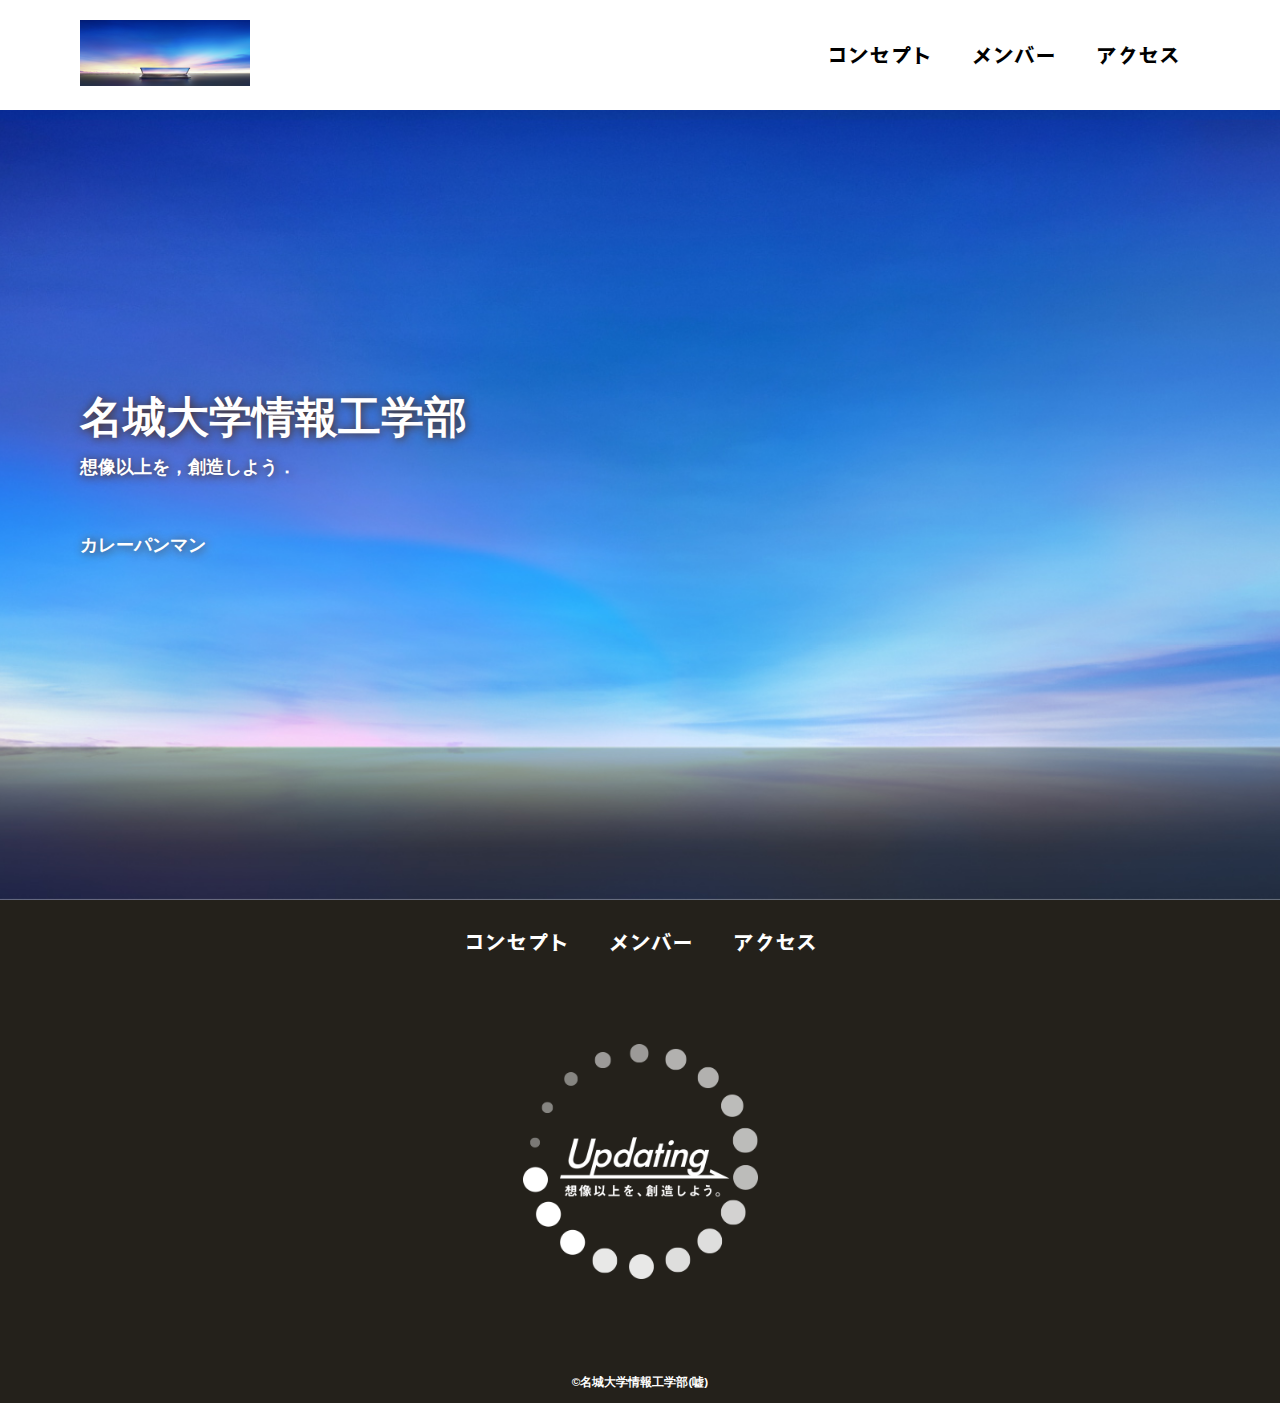
==== index.html @ a732e174 "indexにcommonの内容をコピーし，menuとmainを追加した" ====
<!DOCTYPE html>
<html>
    <head>
        <meta charset="UTF-8">
        <title>名城大学情報工学部非公式HP</title>
        <meta name="description" content="名城大学情報工学部非公式HP">
        <meta name="viewport" content="width=device-width">
        <script src="js/toggle-menu.js"></script>
        <link href="css/index.css" rel="stylesheet">
        <link rel="preconnect" href="https://fonts.googleapis.com">
        <link rel="preconnect" href="https://fonts.gstatic.com" crossorigin>
        <link href="https://fonts.googleapis.com/css2?family=Aoboshi+One&display=swap" rel="stylesheet">
    </head>
    <body>
        <!--headerここから-->
        <header class="header">
            <div class="header-inner">
                <a class="header-logo" href="index.html">
                    <img src="images/common/logo.png" alt="ロゴ">
                </a>
                <button class="toggle-menu-button"></button>
                <div class="header-site-menu">
                    <nav class="site-menu">
                        <ul>
                            <li><a href="concept.html">コンセプト</a></li>
                            <li><a href="members.html">メンバー</a></li>
                            <li><a href="access.html">アクセス</a></li>
                        </ul>
                    </nav>
                </div>
            </div>
        </header>
        <!--headerここまで-->
        <!--mainここから-->
        <main class="main">
            <div class="first-view">
                <div class="first-view-text">
                    <h1>名城大学情報工学部</h1>
                    <p>想像以上を，創造しよう．</p>
                    <div class = "lead">
                        <p>カレーパンマン</p>
                    </div>
                </div>
            </div>
        </main>
        <!--mainここまで-->
        <!--footerここから-->
        <footer class="footer">
            <nav class="site-menu">
                <ul>
                    <li><a href="concept.html">コンセプト</a></li>
                    <li><a href="members.html">メンバー</a></li>
                    <li><a href="access.html">アクセス</a></li>
                </ul>
            </nav>
            <a class="footer-logo" href="index.html">
                <img src="images/common/logo_footer.png" alt="ロゴ">
            </a>
            <p class="copyright"><small>&copy;名城大学情報工学部(嘘)</small></p>
        </footer>
        <!--footerここまで-->
    </body>
</html>
---- css/index.css ----
@charset "utf-8";

.first-view{
    height: calc(100vh - 110px);
    background-image: url(../images/index/bg_main.jpg
    );
    background-repeat: no-repeat;
    background-position: center center;
    background-size: cover;
    display: flex;
    align-items: center;
}

.first-view-text{
    width: 100%;
    max-width: 1200px;
    margin-left: auto;
    margin-right: auto;
    padding-left: 40px;
    padding-right: 80px;
    color: #ffffff;
    font-weight: bold;
    text-shadow: 1px 1px 10px #4d2c14;
}

.first-view-text p{
    font-size: 18px;
    margin-top: 20px;
}

.lead{
    max-width: 1200px;
    margin: 60px auto;
}

*,
::before,
::after {
    padding: 0;
    margin: 0;
    box-sizing: border-box;
}

ul, ol {
    list-style: none;
}

a {
    color: inherit;
    text-decoration: none;
}

body {
    font-family: sans-serif;
    font-size: 16pt;
    color: #000000;
    line-height: 1;
    background-color: #ffffff;
}

img {
    max-width: 100%;
}

.header-inner {
    max-width: 1200px;
    height: 110px;
    margin-left: auto;
    margin-right: auto;
    padding-left: 40px;
    padding-right: 40px;
    display: flex;
    justify-content: space-between;
    align-items: center;
}

.toggle-menu-button {
    display: none;
}

.header-logo {
    display: block;
    width: 170px;
}

.site-menu ul {
    display: flex;
}

.site-menu ul li {
    margin-left: 20px;
    margin-right: 20px;
}

.site-menu ul li a {
    font-family: 'Aoboshi One', serif;
}

@media (max-width: 800px){
    .site-menu ul{
        display: block;
        text-align: center;
    }

    .site-menu li {
        margin-top: 20px;
    }

    .header {
        top: 0;
        left: 0;
        right: 0;
        background-color: #ffffff;
        height: 50px;
        z-index: 10;
        box-shadow: 0 3px 6px rgba(0, 0, 0, 0.1);
    }

    .header-inner{
        padding-left: 20px;
        padding-right: 20px;
        height: 100%;
    }

    .header-logo{
        width: 100px;
    }

    .main{
        padding-top: 50px;
    }

    .footer-logo{
        margin-top: 50px;
    }

    .copyright{
        margin-top: 50px;
    }
}

.footer {
    color: #ffffff;
    background-color: #24211b;
    padding-top: 30px;
    padding-bottom: 15px;
    display: flex;
    flex-direction: column;
    align-items: center;
}

.footer-logo {
    display: block;
    width: 235px;
    margin-top: 90px;
}

.copyright {
    font-size: 14px;
    font-weight: bold;
    margin-top: 90px;
}
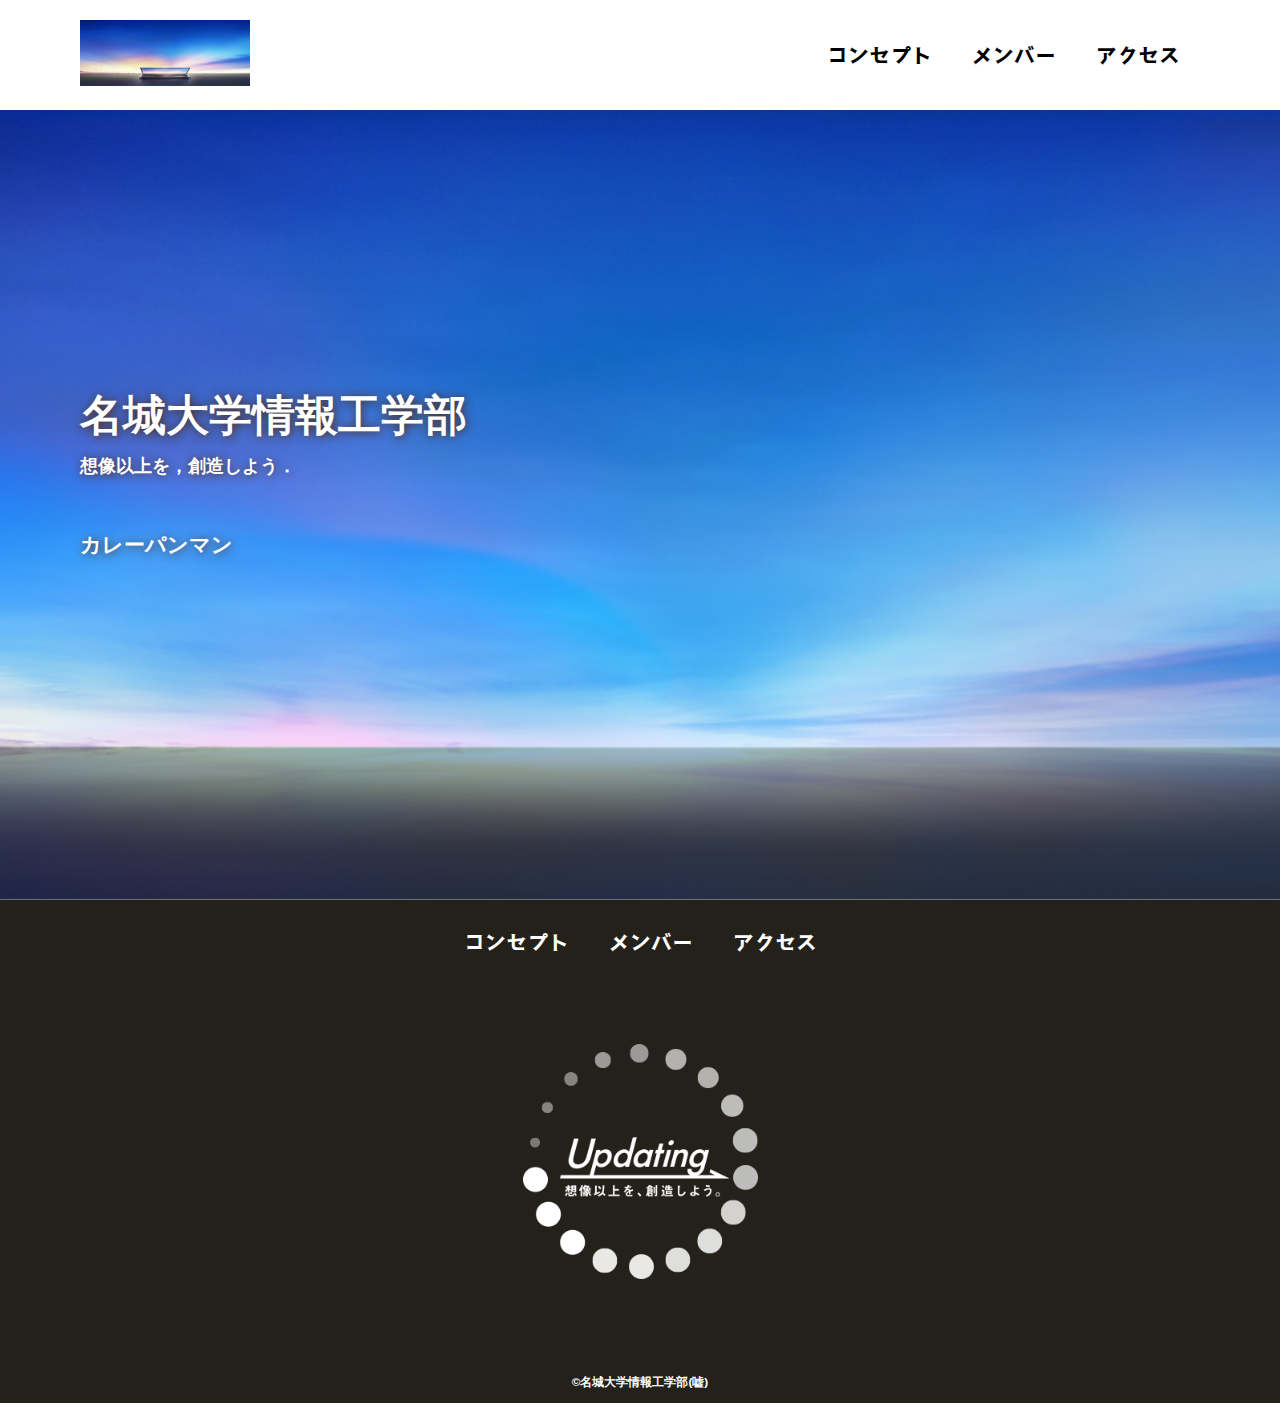
==== commit 6eb059c5: "Update index.html" ====
--- a/index.html
+++ b/index.html
@@ -38,7 +38,7 @@
                     <h1>名城大学情報工学部</h1>
                     <p>想像以上を，創造しよう．</p>
                     <div class = "lead">
-                        <p>カレーパンマン</p>
+                        カレーパンマン
                     </div>
                 </div>
             </div>
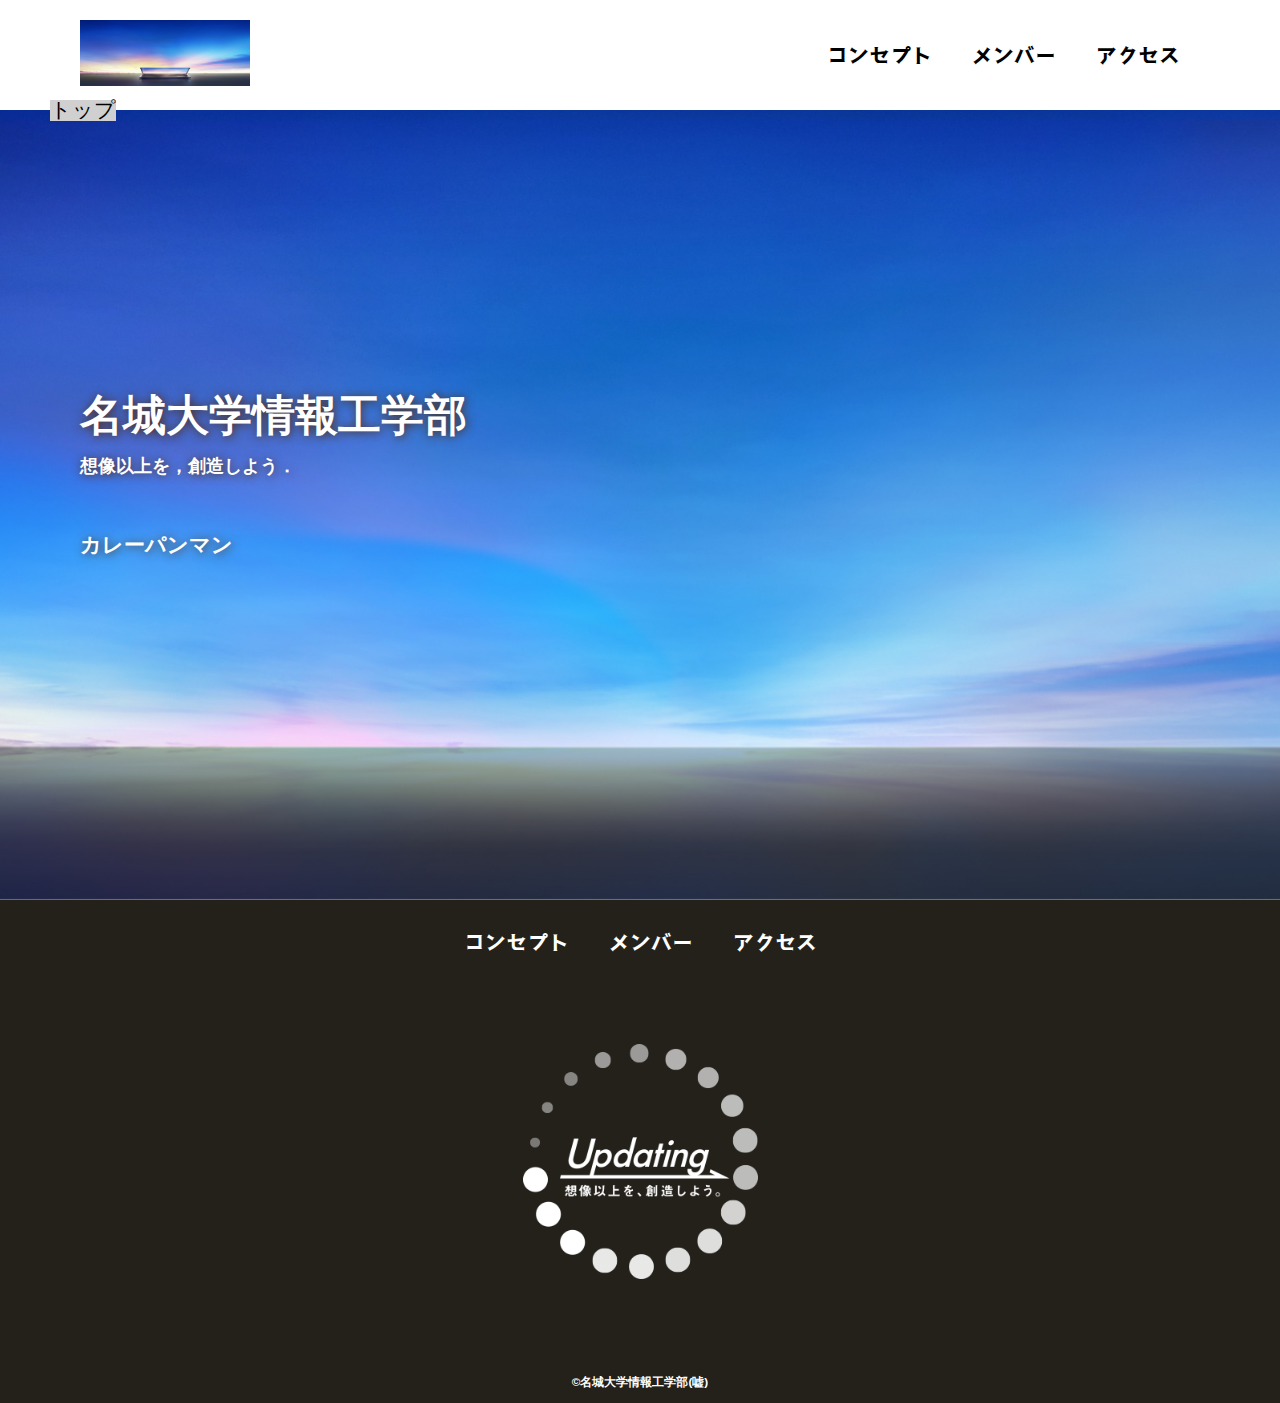
==== commit a3aa99d2: "script.jsを追加" ====
--- a/index.html
+++ b/index.html
@@ -5,7 +5,8 @@
         <title>名城大学情報工学部非公式HP</title>
         <meta name="description" content="名城大学情報工学部非公式HP">
         <meta name="viewport" content="width=device-width">
-        <script src="js/toggle-menu.js"></script>
+        <script src="https://ajax.googleapis.com/ajax/libs/jquery/1.11.0/jquery.min.js"></script>
+        <script src="js/script.js"></script>
         <link href="css/index.css" rel="stylesheet">
         <link rel="preconnect" href="https://fonts.googleapis.com">
         <link rel="preconnect" href="https://fonts.gstatic.com" crossorigin>
@@ -33,6 +34,11 @@
         <!--headerここまで-->
         <!--mainここから-->
         <main class="main">
+            <nav class="floating">
+                <ul>
+                    <li><a href="#">トップ</a></li>
+                </ul>
+            </nav>
             <div class="first-view">
                 <div class="first-view-text">
                     <h1>名城大学情報工学部</h1>
--- a/css/index.css
+++ b/css/index.css
@@ -1,4 +1,11 @@
 @charset "utf-8";
+
+nav.floating {
+    position: absolute;
+    top: 100px;
+    left: 50px;
+    background-color: #d0d0d0;
+}
 
 .first-view{
     height: calc(100vh - 110px);
@@ -107,6 +114,7 @@
     }
 
     .header {
+        position:fixed;
         top: 0;
         left: 0;
         right: 0;
@@ -120,10 +128,41 @@
         padding-left: 20px;
         padding-right: 20px;
         height: 100%;
+        position: relative;
     }
 
     .header-logo{
         width: 100px;
+    }
+
+    .header-site-menu {
+        position: absolute;
+        top: 100%;
+        left: 0;
+        right: 0;
+        color: #ffffff;
+        background-color: #736e62;
+        padding-top: 30px;
+        padding-bottom: 50px;
+        display: none;
+    }
+
+    .header-site-menu.is-show {
+        display: block;
+    }
+
+    .toggle-menu-button{
+        display: block;
+        width: 44px;
+        height: 34px;
+        background-image: url(../images/common/icon-menu.png);
+        background-size: 50%;
+        background-position: center;
+        background-repeat: no-repeat;
+        background-color: transparent;
+        border: none;
+        border-radius: 0;
+        outline: none;
     }
 
     .main{
